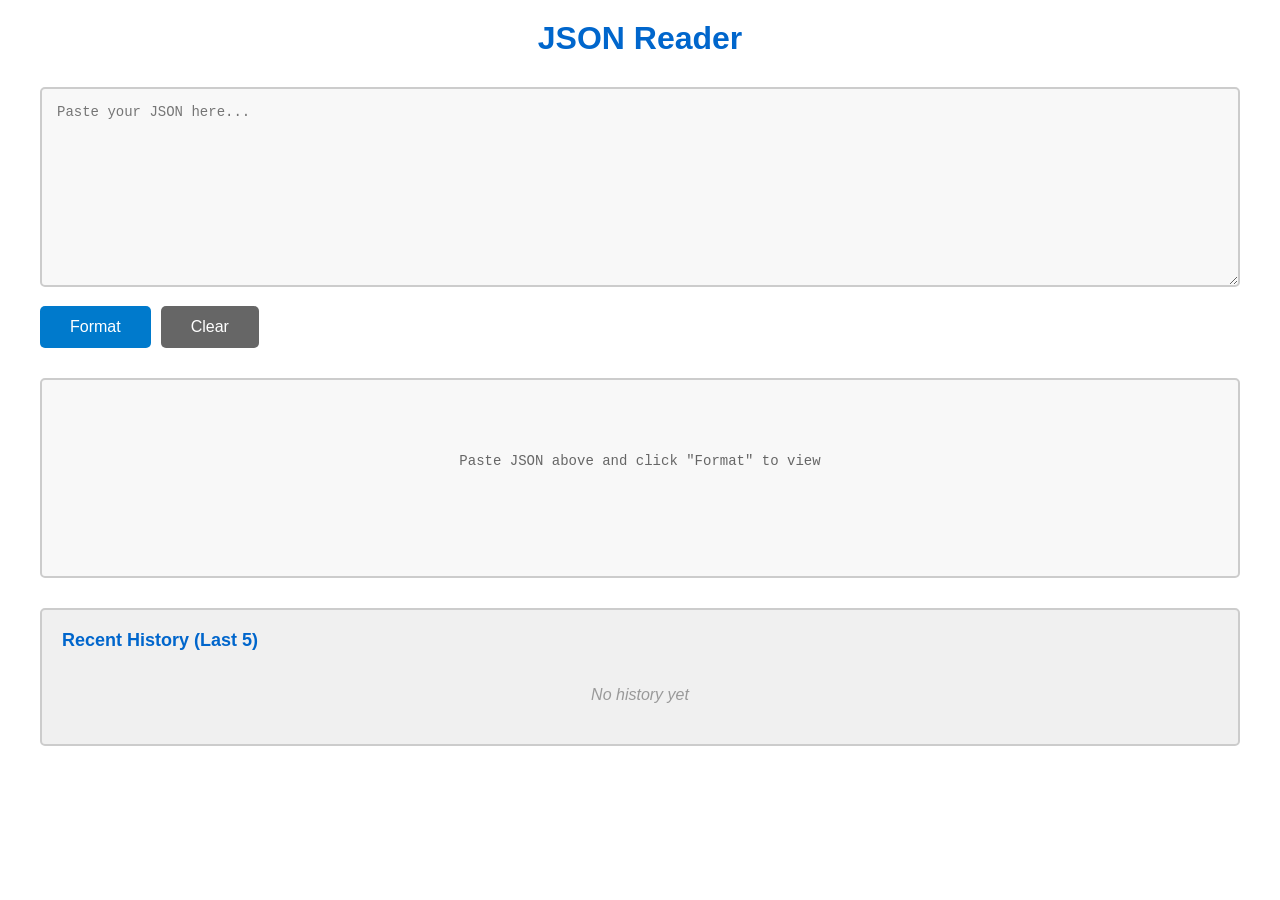
==== index.html @ 35beddad "Changes" ====
<!DOCTYPE html>
<html lang="en">
<head>
    <meta charset="UTF-8">
    <meta name="viewport" content="width=device-width, initial-scale=1.0">
    <title>JSON Reader</title>
    <style>
        * {
            margin: 0;
            padding: 0;
            box-sizing: border-box;
        }

        body {
            font-family: 'Segoe UI', Tahoma, Geneva, Verdana, sans-serif;
            background: #ffffff;
            color: #333333;
            padding: 20px;
            min-height: 100vh;
        }

        .container {
            max-width: 1200px;
            margin: 0 auto;
        }

        h1 {
            text-align: center;
            margin-bottom: 30px;
            color: #0066cc;
        }

        .input-section {
            margin-bottom: 30px;
        }

        textarea {
            width: 100%;
            height: 200px;
            padding: 15px;
            background: #f8f8f8;
            color: #333333;
            border: 2px solid #cccccc;
            border-radius: 5px;
            font-family: 'Consolas', 'Courier New', monospace;
            font-size: 14px;
            resize: vertical;
        }

        textarea:focus {
            outline: none;
            border-color: #007acc;
        }

        .button-container {
            margin-top: 15px;
            display: flex;
            gap: 10px;
        }

        button {
            padding: 12px 30px;
            background: #007acc;
            color: white;
            border: none;
            border-radius: 5px;
            font-size: 16px;
            cursor: pointer;
            transition: background 0.3s;
        }

        button:hover {
            background: #005a9e;
        }

        button:active {
            transform: translateY(1px);
        }

        .clear-btn {
            background: #666;
        }

        .clear-btn:hover {
            background: #555;
        }

        .error-message {
            background: #f44747;
            color: white;
            padding: 15px;
            border-radius: 5px;
            margin-bottom: 20px;
            display: none;
        }

        .output-section {
            background: #f8f8f8;
            border: 2px solid #cccccc;
            border-radius: 5px;
            padding: 20px;
            min-height: 200px;
        }

        .json-tree {
            font-family: 'Consolas', 'Courier New', monospace;
            font-size: 14px;
            line-height: 1.6;
        }

        .json-item {
            padding-left: 0;
        }

        .json-key {
            color: #0451a5;
        }

        .json-string {
            color: #a31515;
        }

        .json-number {
            color: #098658;
        }

        .json-boolean {
            color: #0000ff;
        }

        .json-null {
            color: #0000ff;
        }

        .json-bracket {
            color: #333333;
        }

        .toggle-icon {
            display: inline-block;
            width: 16px;
            margin-right: 4px;
            color: #808080;
            cursor: pointer;
            font-size: 10px;
        }

        .toggle-icon:hover {
            color: #000000;
        }

        .collapsed .json-children,
        .collapsed br,
        .collapsed > div {
            display: none !important;
        }

        .collapsed .collapsed-close {
            display: inline !important;
        }

        .expanded .collapsed-close {
            display: none !important;
        }

        .collapsed::after {
            content: ' ... ';
            color: #666666;
        }

        .collapsed .toggle-icon::before {
            content: '▶';
        }

        .expanded .toggle-icon::before {
            content: '▼';
        }

        .json-line {
            display: block;
        }

        .toggle-icon,
        .expanded > .json-bracket:first-of-type,
        .collapsed > .json-bracket:first-of-type {
            cursor: pointer;
            user-select: none;
        }

        .comma {
            color: #333333;
        }

        .empty-state {
            text-align: center;
            color: #666666;
            padding: 50px;
        }

        .history-section {
            margin-top: 30px;
            background: #f0f0f0;
            border: 2px solid #cccccc;
            border-radius: 5px;
            padding: 20px;
        }

        .history-section h2 {
            font-size: 18px;
            margin-bottom: 15px;
            color: #0066cc;
        }

        .history-list {
            display: flex;
            flex-direction: column;
            gap: 10px;
        }

        .history-item {
            background: #ffffff;
            border: 1px solid #cccccc;
            border-radius: 5px;
            padding: 12px;
            cursor: pointer;
            transition: all 0.2s;
            display: flex;
            justify-content: space-between;
            align-items: center;
        }

        .history-item:hover {
            background: #e6f2ff;
            border-color: #007acc;
        }

        .history-preview {
            flex: 1;
            font-family: 'Consolas', 'Courier New', monospace;
            font-size: 12px;
            color: #333333;
            overflow: hidden;
            text-overflow: ellipsis;
            white-space: nowrap;
            margin-right: 15px;
        }

        .history-date {
            font-size: 11px;
            color: #666666;
            white-space: nowrap;
        }

        .history-empty {
            text-align: center;
            color: #999999;
            font-style: italic;
            padding: 20px;
        }

        .clear-history-btn {
            margin-top: 15px;
            padding: 8px 20px;
            background: #999999;
            color: white;
            border: none;
            border-radius: 5px;
            font-size: 14px;
            cursor: pointer;
            transition: background 0.3s;
        }

        .clear-history-btn:hover {
            background: #777777;
        }
    </style>
</head>
<body>
    <div class="container">
        <h1>JSON Reader</h1>

        <div class="input-section">
            <textarea id="jsonInput" placeholder="Paste your JSON here..."></textarea>
            <div class="button-container">
                <button id="formatBtn">Format</button>
                <button id="clearBtn" class="clear-btn">Clear</button>
            </div>
        </div>

        <div id="errorMessage" class="error-message"></div>

        <div class="output-section">
            <div id="jsonOutput" class="json-tree">
                <div class="empty-state">Paste JSON above and click "Format" to view</div>
            </div>
        </div>

        <div class="history-section">
            <h2>Recent History (Last 5)</h2>
            <div id="historyList" class="history-list">
                <div class="history-empty">No history yet</div>
            </div>
            <button id="clearHistoryBtn" class="clear-history-btn" style="display: none;">Clear History</button>
        </div>
    </div>

    <script>
        const jsonInput = document.getElementById('jsonInput');
        const formatBtn = document.getElementById('formatBtn');
        const clearBtn = document.getElementById('clearBtn');
        const jsonOutput = document.getElementById('jsonOutput');
        const errorMessage = document.getElementById('errorMessage');
        const historyList = document.getElementById('historyList');
        const clearHistoryBtn = document.getElementById('clearHistoryBtn');

        const MAX_HISTORY = 5;
        const STORAGE_KEY = 'jsonReaderHistory';

        formatBtn.addEventListener('click', formatJSON);
        clearBtn.addEventListener('click', clearAll);
        clearHistoryBtn.addEventListener('click', clearHistory);

        // Load history on page load
        window.addEventListener('DOMContentLoaded', loadHistory);

        function formatJSON() {
            const input = jsonInput.value.trim();

            if (!input) {
                showError('Please paste some JSON first!');
                return;
            }

            try {
                const parsed = JSON.parse(input);
                hideError();
                renderJSON(parsed);
                saveToHistory(input);
            } catch (e) {
                showError(`Invalid JSON: ${e.message}`);
            }
        }

        function clearAll() {
            jsonInput.value = '';
            jsonOutput.innerHTML = '<div class="empty-state">Paste JSON above and click "Format" to view</div>';
            hideError();
        }

        function showError(message) {
            errorMessage.textContent = message;
            errorMessage.style.display = 'block';
        }

        function hideError() {
            errorMessage.style.display = 'none';
        }

        function renderJSON(data) {
            jsonOutput.innerHTML = '';
            const tree = createJSONTree(data, 0);
            jsonOutput.appendChild(tree);
        }

        function createJSONTree(data, level, needsComma = false) {
            const container = document.createElement('span');

            if (data === null) {
                const nullSpan = document.createElement('span');
                nullSpan.className = 'json-null';
                nullSpan.textContent = 'null';
                container.appendChild(nullSpan);
            } else if (typeof data === 'string') {
                const stringSpan = document.createElement('span');
                stringSpan.className = 'json-string';
                stringSpan.textContent = `"${data}"`;
                container.appendChild(stringSpan);
            } else if (typeof data === 'number') {
                const numberSpan = document.createElement('span');
                numberSpan.className = 'json-number';
                numberSpan.textContent = data;
                container.appendChild(numberSpan);
            } else if (typeof data === 'boolean') {
                const boolSpan = document.createElement('span');
                boolSpan.className = 'json-boolean';
                boolSpan.textContent = data;
                container.appendChild(boolSpan);
            } else if (Array.isArray(data)) {
                container.appendChild(createArrayTree(data, level, needsComma));
            } else if (typeof data === 'object') {
                container.appendChild(createObjectTree(data, level, needsComma));
            }

            return container;
        }

        function createObjectTree(obj, level, needsComma = false) {
            const container = document.createElement('span');
            const keys = Object.keys(obj);
            const indent = '\u00A0'.repeat(level * 4);

            if (keys.length === 0) {
                const bracket = document.createElement('span');
                bracket.className = 'json-bracket';
                bracket.textContent = '{}';
                container.appendChild(bracket);
                return container;
            }

            const wrapper = document.createElement('span');
            wrapper.className = 'expanded';

            const toggle = document.createElement('span');
            toggle.className = 'toggle-icon';

            const toggleCollapse = (e) => {
                e.stopPropagation();
                wrapper.classList.toggle('collapsed');
                wrapper.classList.toggle('expanded');
            };

            toggle.addEventListener('click', toggleCollapse);

            wrapper.appendChild(toggle);

            const openBracket = document.createElement('span');
            openBracket.className = 'json-bracket';
            openBracket.textContent = '{';
            openBracket.style.cursor = 'pointer';
            openBracket.addEventListener('click', toggleCollapse);
            wrapper.appendChild(openBracket);

            const collapsedCloseBracket = document.createElement('span');
            collapsedCloseBracket.className = 'json-bracket collapsed-close';
            collapsedCloseBracket.textContent = '}';
            collapsedCloseBracket.style.display = 'none';
            wrapper.appendChild(collapsedCloseBracket);

            const newLine = document.createElement('br');
            wrapper.appendChild(newLine);

            const childrenContainer = document.createElement('div');
            childrenContainer.className = 'json-children';
            childrenContainer.style.display = 'block';

            keys.forEach((key, index) => {
                const value = obj[key];
                const isLast = index === keys.length - 1;
                const isComplex = (typeof value === 'object' && value !== null);

                const item = document.createElement('div');
                item.className = 'json-item';
                item.style.display = 'block';

                const childIndent = '\u00A0'.repeat((level + 1) * 4);
                const textNode = document.createTextNode(childIndent);
                item.appendChild(textNode);

                const keySpan = document.createElement('span');
                keySpan.className = 'json-key';
                keySpan.textContent = `"${key}"`;
                item.appendChild(keySpan);

                const colon = document.createElement('span');
                colon.className = 'json-bracket';
                colon.textContent = ': ';
                item.appendChild(colon);

                const valueTree = createJSONTree(value, level + 1, !isLast && isComplex);
                item.appendChild(valueTree);

                if (!isLast && !isComplex) {
                    const comma = document.createElement('span');
                    comma.className = 'comma';
                    comma.textContent = ',';
                    item.appendChild(comma);
                }

                childrenContainer.appendChild(item);
            });

            wrapper.appendChild(childrenContainer);

            const footerLine = document.createElement('div');
            footerLine.style.display = 'block';
            const footerIndent = document.createTextNode(indent);
            footerLine.appendChild(footerIndent);
            const closeBracket = document.createElement('span');
            closeBracket.className = 'json-bracket';
            closeBracket.textContent = '}';
            footerLine.appendChild(closeBracket);

            if (needsComma) {
                const comma = document.createElement('span');
                comma.className = 'comma';
                comma.textContent = ',';
                footerLine.appendChild(comma);
            }

            wrapper.appendChild(footerLine);

            container.appendChild(wrapper);
            return container;
        }

        function createArrayTree(arr, level, needsComma = false) {
            const container = document.createElement('span');
            const indent = '\u00A0'.repeat(level * 4);

            if (arr.length === 0) {
                const bracket = document.createElement('span');
                bracket.className = 'json-bracket';
                bracket.textContent = '[]';
                container.appendChild(bracket);
                return container;
            }

            const wrapper = document.createElement('span');
            wrapper.className = 'expanded';

            const toggle = document.createElement('span');
            toggle.className = 'toggle-icon';

            const toggleCollapse = (e) => {
                e.stopPropagation();
                wrapper.classList.toggle('collapsed');
                wrapper.classList.toggle('expanded');
            };

            toggle.addEventListener('click', toggleCollapse);

            wrapper.appendChild(toggle);

            const openBracket = document.createElement('span');
            openBracket.className = 'json-bracket';
            openBracket.textContent = '[';
            openBracket.style.cursor = 'pointer';
            openBracket.addEventListener('click', toggleCollapse);
            wrapper.appendChild(openBracket);

            const collapsedCloseBracket = document.createElement('span');
            collapsedCloseBracket.className = 'json-bracket collapsed-close';
            collapsedCloseBracket.textContent = ']';
            collapsedCloseBracket.style.display = 'none';
            wrapper.appendChild(collapsedCloseBracket);

            const newLine = document.createElement('br');
            wrapper.appendChild(newLine);

            const childrenContainer = document.createElement('div');
            childrenContainer.className = 'json-children';
            childrenContainer.style.display = 'block';

            arr.forEach((item, index) => {
                const isLast = index === arr.length - 1;
                const isComplex = (typeof item === 'object' && item !== null);

                const itemDiv = document.createElement('div');
                itemDiv.className = 'json-item';
                itemDiv.style.display = 'block';

                const childIndent = '\u00A0'.repeat((level + 1) * 4);
                const textNode = document.createTextNode(childIndent);
                itemDiv.appendChild(textNode);

                const valueTree = createJSONTree(item, level + 1, !isLast && isComplex);
                itemDiv.appendChild(valueTree);

                if (!isLast && !isComplex) {
                    const comma = document.createElement('span');
                    comma.className = 'comma';
                    comma.textContent = ',';
                    itemDiv.appendChild(comma);
                }

                childrenContainer.appendChild(itemDiv);
            });

            wrapper.appendChild(childrenContainer);

            const footerLine = document.createElement('div');
            footerLine.style.display = 'block';
            const footerIndent = document.createTextNode(indent);
            footerLine.appendChild(footerIndent);
            const closeBracket = document.createElement('span');
            closeBracket.className = 'json-bracket';
            closeBracket.textContent = ']';
            footerLine.appendChild(closeBracket);

            if (needsComma) {
                const comma = document.createElement('span');
                comma.className = 'comma';
                comma.textContent = ',';
                footerLine.appendChild(comma);
            }

            wrapper.appendChild(footerLine);

            container.appendChild(wrapper);
            return container;
        }

        // History Management Functions
        function saveToHistory(jsonString) {
            let history = getHistory();

            const newEntry = {
                json: jsonString,
                timestamp: new Date().toISOString(),
                preview: jsonString.substring(0, 80)
            };

            // Remove duplicates
            history = history.filter(item => item.json !== jsonString);

            // Add to beginning
            history.unshift(newEntry);

            // Keep only last 5
            if (history.length > MAX_HISTORY) {
                history = history.slice(0, MAX_HISTORY);
            }

            localStorage.setItem(STORAGE_KEY, JSON.stringify(history));
            displayHistory();
        }

        function getHistory() {
            const stored = localStorage.getItem(STORAGE_KEY);
            return stored ? JSON.parse(stored) : [];
        }

        function loadHistory() {
            displayHistory();
        }

        function displayHistory() {
            const history = getHistory();

            if (history.length === 0) {
                historyList.innerHTML = '<div class="history-empty">No history yet</div>';
                clearHistoryBtn.style.display = 'none';
                return;
            }

            historyList.innerHTML = '';
            clearHistoryBtn.style.display = 'block';

            history.forEach((entry, index) => {
                const item = document.createElement('div');
                item.className = 'history-item';

                const preview = document.createElement('div');
                preview.className = 'history-preview';
                preview.textContent = entry.preview;

                const date = document.createElement('div');
                date.className = 'history-date';
                date.textContent = formatDate(entry.timestamp);

                item.appendChild(preview);
                item.appendChild(date);

                item.addEventListener('click', () => loadFromHistory(entry.json));

                historyList.appendChild(item);
            });
        }

        function loadFromHistory(jsonString) {
            jsonInput.value = jsonString;
            try {
                const parsed = JSON.parse(jsonString);
                hideError();
                renderJSON(parsed);
            } catch (e) {
                showError(`Invalid JSON: ${e.message}`);
            }
        }

        function clearHistory() {
            if (confirm('Are you sure you want to clear all history?')) {
                localStorage.removeItem(STORAGE_KEY);
                displayHistory();
            }
        }

        function formatDate(isoString) {
            const date = new Date(isoString);
            const now = new Date();
            const today = new Date(now.getFullYear(), now.getMonth(), now.getDate());
            const itemDate = new Date(date.getFullYear(), date.getMonth(), date.getDate());

            const timeStr = date.toLocaleTimeString('en-US', {
                hour: '2-digit',
                minute: '2-digit'
            });

            if (itemDate.getTime() === today.getTime()) {
                return `Today at ${timeStr}`;
            } else if (itemDate.getTime() === today.getTime() - 86400000) {
                return `Yesterday at ${timeStr}`;
            } else {
                const dateStr = date.toLocaleDateString('en-US', {
                    month: 'short',
                    day: 'numeric',
                    year: date.getFullYear() !== now.getFullYear() ? 'numeric' : undefined
                });
                return `${dateStr} at ${timeStr}`;
            }
        }

    </script>
</body>
</html>
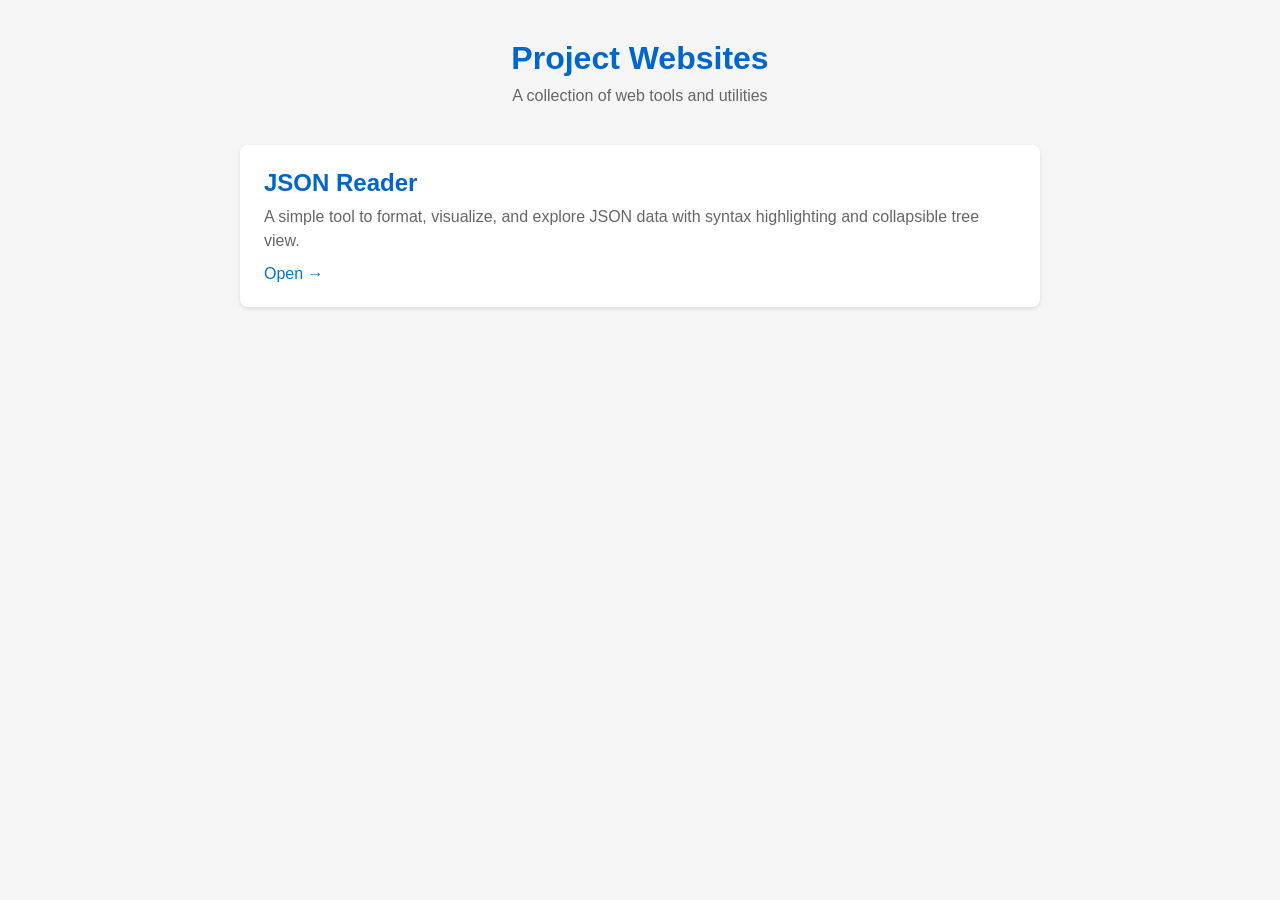
==== commit 732ce97d: "change directory" ====
--- a/index.html
+++ b/index.html
@@ -3,7 +3,7 @@
 <head>
     <meta charset="UTF-8">
     <meta name="viewport" content="width=device-width, initial-scale=1.0">
-    <title>JSON Reader</title>
+    <title>Project Websites</title>
     <style>
         * {
             margin: 0;
@@ -13,703 +13,108 @@
 
         body {
             font-family: 'Segoe UI', Tahoma, Geneva, Verdana, sans-serif;
-            background: #ffffff;
-            color: #333333;
-            padding: 20px;
+            background: #f5f5f5;
+            color: #333;
             min-height: 100vh;
+            padding: 40px 20px;
         }
 
         .container {
-            max-width: 1200px;
+            max-width: 800px;
             margin: 0 auto;
         }
 
         h1 {
             text-align: center;
-            margin-bottom: 30px;
+            margin-bottom: 10px;
             color: #0066cc;
         }
 
-        .input-section {
-            margin-bottom: 30px;
+        .subtitle {
+            text-align: center;
+            color: #666;
+            margin-bottom: 40px;
         }
 
-        textarea {
-            width: 100%;
-            height: 200px;
-            padding: 15px;
-            background: #f8f8f8;
-            color: #333333;
-            border: 2px solid #cccccc;
-            border-radius: 5px;
-            font-family: 'Consolas', 'Courier New', monospace;
-            font-size: 14px;
-            resize: vertical;
+        .projects {
+            display: grid;
+            gap: 20px;
         }
 
-        textarea:focus {
-            outline: none;
-            border-color: #007acc;
-        }
-
-        .button-container {
-            margin-top: 15px;
-            display: flex;
-            gap: 10px;
-        }
-
-        button {
-            padding: 12px 30px;
-            background: #007acc;
-            color: white;
-            border: none;
-            border-radius: 5px;
-            font-size: 16px;
-            cursor: pointer;
-            transition: background 0.3s;
-        }
-
-        button:hover {
-            background: #005a9e;
-        }
-
-        button:active {
-            transform: translateY(1px);
-        }
-
-        .clear-btn {
-            background: #666;
-        }
-
-        .clear-btn:hover {
-            background: #555;
-        }
-
-        .error-message {
-            background: #f44747;
-            color: white;
-            padding: 15px;
-            border-radius: 5px;
-            margin-bottom: 20px;
-            display: none;
-        }
-
-        .output-section {
-            background: #f8f8f8;
-            border: 2px solid #cccccc;
-            border-radius: 5px;
-            padding: 20px;
-            min-height: 200px;
-        }
-
-        .json-tree {
-            font-family: 'Consolas', 'Courier New', monospace;
-            font-size: 14px;
-            line-height: 1.6;
-        }
-
-        .json-item {
-            padding-left: 0;
-        }
-
-        .json-key {
-            color: #0451a5;
-        }
-
-        .json-string {
-            color: #a31515;
-        }
-
-        .json-number {
-            color: #098658;
-        }
-
-        .json-boolean {
-            color: #0000ff;
-        }
-
-        .json-null {
-            color: #0000ff;
-        }
-
-        .json-bracket {
-            color: #333333;
-        }
-
-        .toggle-icon {
-            display: inline-block;
-            width: 16px;
-            margin-right: 4px;
-            color: #808080;
-            cursor: pointer;
-            font-size: 10px;
-        }
-
-        .toggle-icon:hover {
-            color: #000000;
-        }
-
-        .collapsed .json-children,
-        .collapsed br,
-        .collapsed > div {
-            display: none !important;
-        }
-
-        .collapsed .collapsed-close {
-            display: inline !important;
-        }
-
-        .expanded .collapsed-close {
-            display: none !important;
-        }
-
-        .collapsed::after {
-            content: ' ... ';
-            color: #666666;
-        }
-
-        .collapsed .toggle-icon::before {
-            content: '▶';
-        }
-
-        .expanded .toggle-icon::before {
-            content: '▼';
-        }
-
-        .json-line {
+        .project-card {
+            background: white;
+            border-radius: 8px;
+            padding: 24px;
+            box-shadow: 0 2px 4px rgba(0,0,0,0.1);
+            transition: transform 0.2s, box-shadow 0.2s;
+            text-decoration: none;
+            color: inherit;
             display: block;
         }
 
-        .toggle-icon,
-        .expanded > .json-bracket:first-of-type,
-        .collapsed > .json-bracket:first-of-type {
-            cursor: pointer;
-            user-select: none;
+        .project-card:hover {
+            transform: translateY(-2px);
+            box-shadow: 0 4px 12px rgba(0,0,0,0.15);
         }
 
-        .comma {
-            color: #333333;
+        .project-card h2 {
+            color: #0066cc;
+            margin-bottom: 8px;
         }
 
-        .empty-state {
-            text-align: center;
-            color: #666666;
-            padding: 50px;
+        .project-card p {
+            color: #666;
+            line-height: 1.5;
         }
 
-        .history-section {
-            margin-top: 30px;
-            background: #f0f0f0;
-            border: 2px solid #cccccc;
-            border-radius: 5px;
-            padding: 20px;
+        .project-card .arrow {
+            color: #007acc;
+            margin-top: 12px;
+            display: block;
         }
 
-        .history-section h2 {
-            font-size: 18px;
-            margin-bottom: 15px;
-            color: #0066cc;
+        .coming-soon {
+            opacity: 0.6;
+            cursor: default;
         }
 
-        .history-list {
-            display: flex;
-            flex-direction: column;
-            gap: 10px;
+        .coming-soon:hover {
+            transform: none;
+            box-shadow: 0 2px 4px rgba(0,0,0,0.1);
         }
 
-        .history-item {
-            background: #ffffff;
-            border: 1px solid #cccccc;
-            border-radius: 5px;
-            padding: 12px;
-            cursor: pointer;
-            transition: all 0.2s;
-            display: flex;
-            justify-content: space-between;
-            align-items: center;
-        }
-
-        .history-item:hover {
-            background: #e6f2ff;
-            border-color: #007acc;
-        }
-
-        .history-preview {
-            flex: 1;
-            font-family: 'Consolas', 'Courier New', monospace;
+        .badge {
+            display: inline-block;
+            background: #e0e0e0;
+            color: #666;
+            padding: 2px 8px;
+            border-radius: 4px;
             font-size: 12px;
-            color: #333333;
-            overflow: hidden;
-            text-overflow: ellipsis;
-            white-space: nowrap;
-            margin-right: 15px;
-        }
-
-        .history-date {
-            font-size: 11px;
-            color: #666666;
-            white-space: nowrap;
-        }
-
-        .history-empty {
-            text-align: center;
-            color: #999999;
-            font-style: italic;
-            padding: 20px;
-        }
-
-        .clear-history-btn {
-            margin-top: 15px;
-            padding: 8px 20px;
-            background: #999999;
-            color: white;
-            border: none;
-            border-radius: 5px;
-            font-size: 14px;
-            cursor: pointer;
-            transition: background 0.3s;
-        }
-
-        .clear-history-btn:hover {
-            background: #777777;
+            margin-left: 8px;
         }
     </style>
 </head>
 <body>
     <div class="container">
-        <h1>JSON Reader</h1>
+        <h1>Project Websites</h1>
+        <p class="subtitle">A collection of web tools and utilities</p>
 
-        <div class="input-section">
-            <textarea id="jsonInput" placeholder="Paste your JSON here..."></textarea>
-            <div class="button-container">
-                <button id="formatBtn">Format</button>
-                <button id="clearBtn" class="clear-btn">Clear</button>
-            </div>
-        </div>
+        <div class="projects">
+            <a href="/jsonreader/" class="project-card">
+                <h2>JSON Reader</h2>
+                <p>A simple tool to format, visualize, and explore JSON data with syntax highlighting and collapsible tree view.</p>
+                <span class="arrow">Open →</span>
+            </a>
 
-        <div id="errorMessage" class="error-message"></div>
-
-        <div class="output-section">
-            <div id="jsonOutput" class="json-tree">
-                <div class="empty-state">Paste JSON above and click "Format" to view</div>
-            </div>
-        </div>
-
-        <div class="history-section">
-            <h2>Recent History (Last 5)</h2>
-            <div id="historyList" class="history-list">
-                <div class="history-empty">No history yet</div>
-            </div>
-            <button id="clearHistoryBtn" class="clear-history-btn" style="display: none;">Clear History</button>
+            <!-- Add more project cards here as you create them -->
+            <!--
+            <a href="/calculator/" class="project-card">
+                <h2>Calculator</h2>
+                <p>A simple calculator for basic arithmetic operations.</p>
+                <span class="arrow">Open →</span>
+            </a>
+            -->
         </div>
     </div>
-
-    <script>
-        const jsonInput = document.getElementById('jsonInput');
-        const formatBtn = document.getElementById('formatBtn');
-        const clearBtn = document.getElementById('clearBtn');
-        const jsonOutput = document.getElementById('jsonOutput');
-        const errorMessage = document.getElementById('errorMessage');
-        const historyList = document.getElementById('historyList');
-        const clearHistoryBtn = document.getElementById('clearHistoryBtn');
-
-        const MAX_HISTORY = 5;
-        const STORAGE_KEY = 'jsonReaderHistory';
-
-        formatBtn.addEventListener('click', formatJSON);
-        clearBtn.addEventListener('click', clearAll);
-        clearHistoryBtn.addEventListener('click', clearHistory);
-
-        // Load history on page load
-        window.addEventListener('DOMContentLoaded', loadHistory);
-
-        function formatJSON() {
-            const input = jsonInput.value.trim();
-
-            if (!input) {
-                showError('Please paste some JSON first!');
-                return;
-            }
-
-            try {
-                const parsed = JSON.parse(input);
-                hideError();
-                renderJSON(parsed);
-                saveToHistory(input);
-            } catch (e) {
-                showError(`Invalid JSON: ${e.message}`);
-            }
-        }
-
-        function clearAll() {
-            jsonInput.value = '';
-            jsonOutput.innerHTML = '<div class="empty-state">Paste JSON above and click "Format" to view</div>';
-            hideError();
-        }
-
-        function showError(message) {
-            errorMessage.textContent = message;
-            errorMessage.style.display = 'block';
-        }
-
-        function hideError() {
-            errorMessage.style.display = 'none';
-        }
-
-        function renderJSON(data) {
-            jsonOutput.innerHTML = '';
-            const tree = createJSONTree(data, 0);
-            jsonOutput.appendChild(tree);
-        }
-
-        function createJSONTree(data, level, needsComma = false) {
-            const container = document.createElement('span');
-
-            if (data === null) {
-                const nullSpan = document.createElement('span');
-                nullSpan.className = 'json-null';
-                nullSpan.textContent = 'null';
-                container.appendChild(nullSpan);
-            } else if (typeof data === 'string') {
-                const stringSpan = document.createElement('span');
-                stringSpan.className = 'json-string';
-                stringSpan.textContent = `"${data}"`;
-                container.appendChild(stringSpan);
-            } else if (typeof data === 'number') {
-                const numberSpan = document.createElement('span');
-                numberSpan.className = 'json-number';
-                numberSpan.textContent = data;
-                container.appendChild(numberSpan);
-            } else if (typeof data === 'boolean') {
-                const boolSpan = document.createElement('span');
-                boolSpan.className = 'json-boolean';
-                boolSpan.textContent = data;
-                container.appendChild(boolSpan);
-            } else if (Array.isArray(data)) {
-                container.appendChild(createArrayTree(data, level, needsComma));
-            } else if (typeof data === 'object') {
-                container.appendChild(createObjectTree(data, level, needsComma));
-            }
-
-            return container;
-        }
-
-        function createObjectTree(obj, level, needsComma = false) {
-            const container = document.createElement('span');
-            const keys = Object.keys(obj);
-            const indent = '\u00A0'.repeat(level * 4);
-
-            if (keys.length === 0) {
-                const bracket = document.createElement('span');
-                bracket.className = 'json-bracket';
-                bracket.textContent = '{}';
-                container.appendChild(bracket);
-                return container;
-            }
-
-            const wrapper = document.createElement('span');
-            wrapper.className = 'expanded';
-
-            const toggle = document.createElement('span');
-            toggle.className = 'toggle-icon';
-
-            const toggleCollapse = (e) => {
-                e.stopPropagation();
-                wrapper.classList.toggle('collapsed');
-                wrapper.classList.toggle('expanded');
-            };
-
-            toggle.addEventListener('click', toggleCollapse);
-
-            wrapper.appendChild(toggle);
-
-            const openBracket = document.createElement('span');
-            openBracket.className = 'json-bracket';
-            openBracket.textContent = '{';
-            openBracket.style.cursor = 'pointer';
-            openBracket.addEventListener('click', toggleCollapse);
-            wrapper.appendChild(openBracket);
-
-            const collapsedCloseBracket = document.createElement('span');
-            collapsedCloseBracket.className = 'json-bracket collapsed-close';
-            collapsedCloseBracket.textContent = '}';
-            collapsedCloseBracket.style.display = 'none';
-            wrapper.appendChild(collapsedCloseBracket);
-
-            const newLine = document.createElement('br');
-            wrapper.appendChild(newLine);
-
-            const childrenContainer = document.createElement('div');
-            childrenContainer.className = 'json-children';
-            childrenContainer.style.display = 'block';
-
-            keys.forEach((key, index) => {
-                const value = obj[key];
-                const isLast = index === keys.length - 1;
-                const isComplex = (typeof value === 'object' && value !== null);
-
-                const item = document.createElement('div');
-                item.className = 'json-item';
-                item.style.display = 'block';
-
-                const childIndent = '\u00A0'.repeat((level + 1) * 4);
-                const textNode = document.createTextNode(childIndent);
-                item.appendChild(textNode);
-
-                const keySpan = document.createElement('span');
-                keySpan.className = 'json-key';
-                keySpan.textContent = `"${key}"`;
-                item.appendChild(keySpan);
-
-                const colon = document.createElement('span');
-                colon.className = 'json-bracket';
-                colon.textContent = ': ';
-                item.appendChild(colon);
-
-                const valueTree = createJSONTree(value, level + 1, !isLast && isComplex);
-                item.appendChild(valueTree);
-
-                if (!isLast && !isComplex) {
-                    const comma = document.createElement('span');
-                    comma.className = 'comma';
-                    comma.textContent = ',';
-                    item.appendChild(comma);
-                }
-
-                childrenContainer.appendChild(item);
-            });
-
-            wrapper.appendChild(childrenContainer);
-
-            const footerLine = document.createElement('div');
-            footerLine.style.display = 'block';
-            const footerIndent = document.createTextNode(indent);
-            footerLine.appendChild(footerIndent);
-            const closeBracket = document.createElement('span');
-            closeBracket.className = 'json-bracket';
-            closeBracket.textContent = '}';
-            footerLine.appendChild(closeBracket);
-
-            if (needsComma) {
-                const comma = document.createElement('span');
-                comma.className = 'comma';
-                comma.textContent = ',';
-                footerLine.appendChild(comma);
-            }
-
-            wrapper.appendChild(footerLine);
-
-            container.appendChild(wrapper);
-            return container;
-        }
-
-        function createArrayTree(arr, level, needsComma = false) {
-            const container = document.createElement('span');
-            const indent = '\u00A0'.repeat(level * 4);
-
-            if (arr.length === 0) {
-                const bracket = document.createElement('span');
-                bracket.className = 'json-bracket';
-                bracket.textContent = '[]';
-                container.appendChild(bracket);
-                return container;
-            }
-
-            const wrapper = document.createElement('span');
-            wrapper.className = 'expanded';
-
-            const toggle = document.createElement('span');
-            toggle.className = 'toggle-icon';
-
-            const toggleCollapse = (e) => {
-                e.stopPropagation();
-                wrapper.classList.toggle('collapsed');
-                wrapper.classList.toggle('expanded');
-            };
-
-            toggle.addEventListener('click', toggleCollapse);
-
-            wrapper.appendChild(toggle);
-
-            const openBracket = document.createElement('span');
-            openBracket.className = 'json-bracket';
-            openBracket.textContent = '[';
-            openBracket.style.cursor = 'pointer';
-            openBracket.addEventListener('click', toggleCollapse);
-            wrapper.appendChild(openBracket);
-
-            const collapsedCloseBracket = document.createElement('span');
-            collapsedCloseBracket.className = 'json-bracket collapsed-close';
-            collapsedCloseBracket.textContent = ']';
-            collapsedCloseBracket.style.display = 'none';
-            wrapper.appendChild(collapsedCloseBracket);
-
-            const newLine = document.createElement('br');
-            wrapper.appendChild(newLine);
-
-            const childrenContainer = document.createElement('div');
-            childrenContainer.className = 'json-children';
-            childrenContainer.style.display = 'block';
-
-            arr.forEach((item, index) => {
-                const isLast = index === arr.length - 1;
-                const isComplex = (typeof item === 'object' && item !== null);
-
-                const itemDiv = document.createElement('div');
-                itemDiv.className = 'json-item';
-                itemDiv.style.display = 'block';
-
-                const childIndent = '\u00A0'.repeat((level + 1) * 4);
-                const textNode = document.createTextNode(childIndent);
-                itemDiv.appendChild(textNode);
-
-                const valueTree = createJSONTree(item, level + 1, !isLast && isComplex);
-                itemDiv.appendChild(valueTree);
-
-                if (!isLast && !isComplex) {
-                    const comma = document.createElement('span');
-                    comma.className = 'comma';
-                    comma.textContent = ',';
-                    itemDiv.appendChild(comma);
-                }
-
-                childrenContainer.appendChild(itemDiv);
-            });
-
-            wrapper.appendChild(childrenContainer);
-
-            const footerLine = document.createElement('div');
-            footerLine.style.display = 'block';
-            const footerIndent = document.createTextNode(indent);
-            footerLine.appendChild(footerIndent);
-            const closeBracket = document.createElement('span');
-            closeBracket.className = 'json-bracket';
-            closeBracket.textContent = ']';
-            footerLine.appendChild(closeBracket);
-
-            if (needsComma) {
-                const comma = document.createElement('span');
-                comma.className = 'comma';
-                comma.textContent = ',';
-                footerLine.appendChild(comma);
-            }
-
-            wrapper.appendChild(footerLine);
-
-            container.appendChild(wrapper);
-            return container;
-        }
-
-        // History Management Functions
-        function saveToHistory(jsonString) {
-            let history = getHistory();
-
-            const newEntry = {
-                json: jsonString,
-                timestamp: new Date().toISOString(),
-                preview: jsonString.substring(0, 80)
-            };
-
-            // Remove duplicates
-            history = history.filter(item => item.json !== jsonString);
-
-            // Add to beginning
-            history.unshift(newEntry);
-
-            // Keep only last 5
-            if (history.length > MAX_HISTORY) {
-                history = history.slice(0, MAX_HISTORY);
-            }
-
-            localStorage.setItem(STORAGE_KEY, JSON.stringify(history));
-            displayHistory();
-        }
-
-        function getHistory() {
-            const stored = localStorage.getItem(STORAGE_KEY);
-            return stored ? JSON.parse(stored) : [];
-        }
-
-        function loadHistory() {
-            displayHistory();
-        }
-
-        function displayHistory() {
-            const history = getHistory();
-
-            if (history.length === 0) {
-                historyList.innerHTML = '<div class="history-empty">No history yet</div>';
-                clearHistoryBtn.style.display = 'none';
-                return;
-            }
-
-            historyList.innerHTML = '';
-            clearHistoryBtn.style.display = 'block';
-
-            history.forEach((entry, index) => {
-                const item = document.createElement('div');
-                item.className = 'history-item';
-
-                const preview = document.createElement('div');
-                preview.className = 'history-preview';
-                preview.textContent = entry.preview;
-
-                const date = document.createElement('div');
-                date.className = 'history-date';
-                date.textContent = formatDate(entry.timestamp);
-
-                item.appendChild(preview);
-                item.appendChild(date);
-
-                item.addEventListener('click', () => loadFromHistory(entry.json));
-
-                historyList.appendChild(item);
-            });
-        }
-
-        function loadFromHistory(jsonString) {
-            jsonInput.value = jsonString;
-            try {
-                const parsed = JSON.parse(jsonString);
-                hideError();
-                renderJSON(parsed);
-            } catch (e) {
-                showError(`Invalid JSON: ${e.message}`);
-            }
-        }
-
-        function clearHistory() {
-            if (confirm('Are you sure you want to clear all history?')) {
-                localStorage.removeItem(STORAGE_KEY);
-                displayHistory();
-            }
-        }
-
-        function formatDate(isoString) {
-            const date = new Date(isoString);
-            const now = new Date();
-            const today = new Date(now.getFullYear(), now.getMonth(), now.getDate());
-            const itemDate = new Date(date.getFullYear(), date.getMonth(), date.getDate());
-
-            const timeStr = date.toLocaleTimeString('en-US', {
-                hour: '2-digit',
-                minute: '2-digit'
-            });
-
-            if (itemDate.getTime() === today.getTime()) {
-                return `Today at ${timeStr}`;
-            } else if (itemDate.getTime() === today.getTime() - 86400000) {
-                return `Yesterday at ${timeStr}`;
-            } else {
-                const dateStr = date.toLocaleDateString('en-US', {
-                    month: 'short',
-                    day: 'numeric',
-                    year: date.getFullYear() !== now.getFullYear() ? 'numeric' : undefined
-                });
-                return `${dateStr} at ${timeStr}`;
-            }
-        }
-
-    </script>
 </body>
-</html>
+</html>
